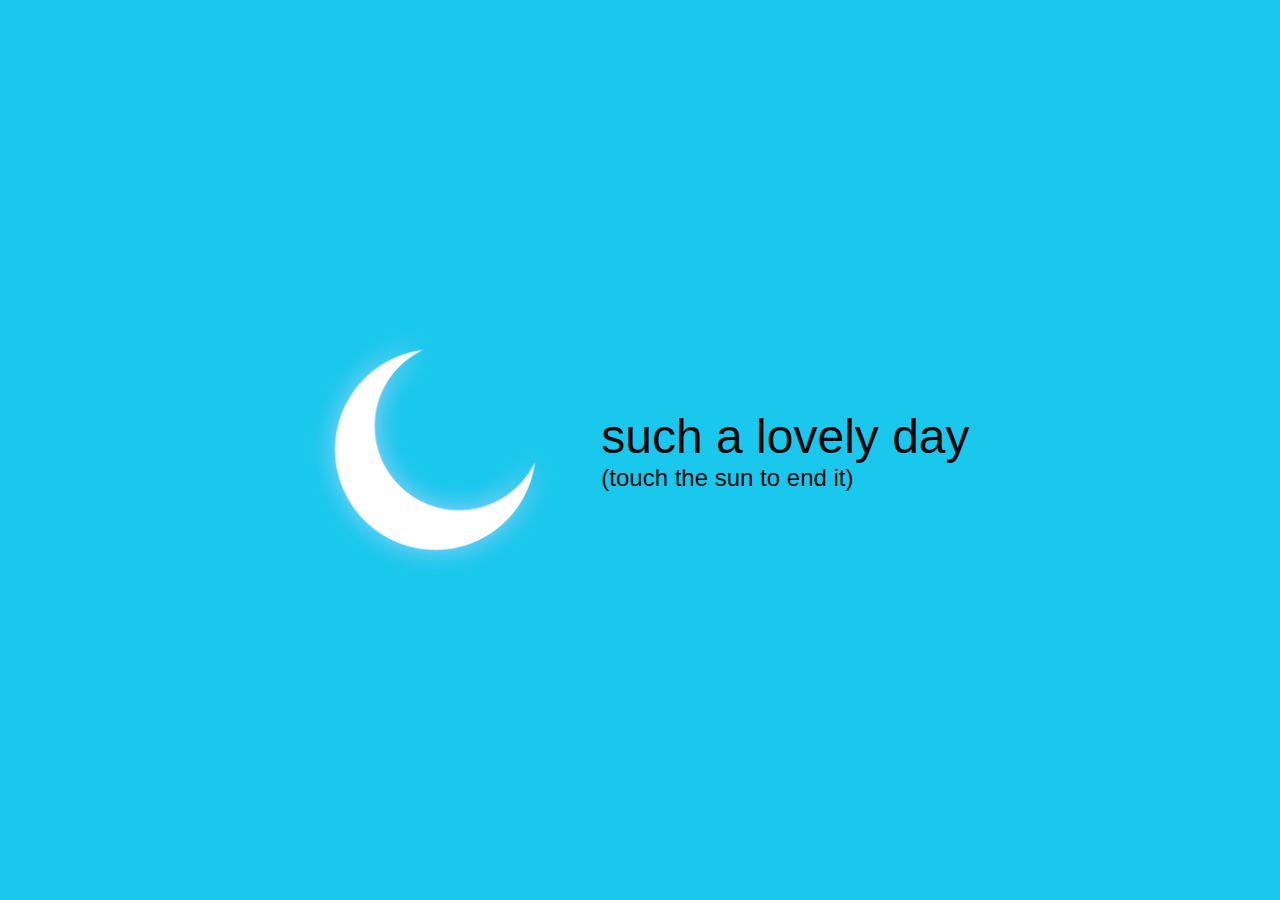
==== index.html @ 99dc9c45 "Updates" ====
<!doctype html><html lang="en"><head><meta charset="UTF-8"/><meta name="viewport" content="width=device-width,initial-scale=1"/><title>Let it be dark</title><link href="index.c5e21f25.css" rel="stylesheet"></head><body><main class="main"><button class="sun sun--js"></button><div class="sun__dark"></div><p class="sun__text sun__text--js">such a lovely day <span class="sun__text sun__text--small">(touch the sun to end it)</span></p></main><script src="index.c5e21f25.js"></script></body></html>
---- index.c5e21f25.css ----
/*! normalize.css v8.0.1 | MIT License | github.com/necolas/normalize.css */html{line-height:1.15;-webkit-text-size-adjust:100%}body{margin:0}main{display:block}h1{font-size:2em;margin:.67em 0}hr{box-sizing:content-box;height:0;overflow:visible}pre{font-family:monospace,monospace;font-size:1em}a{background-color:transparent}abbr[title]{border-bottom:none;text-decoration:underline;text-decoration:underline dotted}b,strong{font-weight:bolder}code,kbd,samp{font-family:monospace,monospace;font-size:1em}small{font-size:80%}sub,sup{font-size:75%;line-height:0;position:relative;vertical-align:baseline}sub{bottom:-.25em}sup{top:-.5em}img{border-style:none}button,input,optgroup,select,textarea{font-family:inherit;font-size:100%;line-height:1.15;margin:0}button,input{overflow:visible}button,select{text-transform:none}[type=button],[type=reset],[type=submit],button{-webkit-appearance:button}[type=button]::-moz-focus-inner,[type=reset]::-moz-focus-inner,[type=submit]::-moz-focus-inner,button::-moz-focus-inner{border-style:none;padding:0}[type=button]:-moz-focusring,[type=reset]:-moz-focusring,[type=submit]:-moz-focusring,button:-moz-focusring{outline:1px dotted ButtonText}fieldset{padding:.35em .75em .625em}legend{box-sizing:border-box;color:inherit;display:table;max-width:100%;padding:0;white-space:normal}progress{vertical-align:baseline}textarea{overflow:auto}[type=checkbox],[type=radio]{box-sizing:border-box;padding:0}[type=number]::-webkit-inner-spin-button,[type=number]::-webkit-outer-spin-button{height:auto}[type=search]{-webkit-appearance:textfield;outline-offset:-2px}[type=search]::-webkit-search-decoration{-webkit-appearance:none}::-webkit-file-upload-button{-webkit-appearance:button;font:inherit}details{display:block}summary{display:list-item}[hidden],template{display:none}:root{--sky:#1ac8ed;--text-color:#090809;--sun:url(img/moon.870fbd0a.png)}*,:after,:before{box-sizing:inherit;text-decoration:none}html{box-sizing:border-box}body{background-color:var(--sky);transition:1s}.main{height:100vh;width:700px;display:flex;justify-content:space-around;align-items:center;margin:auto}.sun{width:250px;height:250px;background-image:var(--sun);background-size:250px 250px;background-color:inherit;background-repeat:no-repeat;border-radius:50%;border:none;outline:none;transition:1s}.sun:hover{cursor:pointer}.sun__text{font-size:48px;font-family:Lucida Sans,Lucida Sans Regular,Geneva,Verdana,sans-serif;color:var(--text-color);transition:1s}.sun__text--small{display:block;font-size:24px}.sun__dark{display:none}
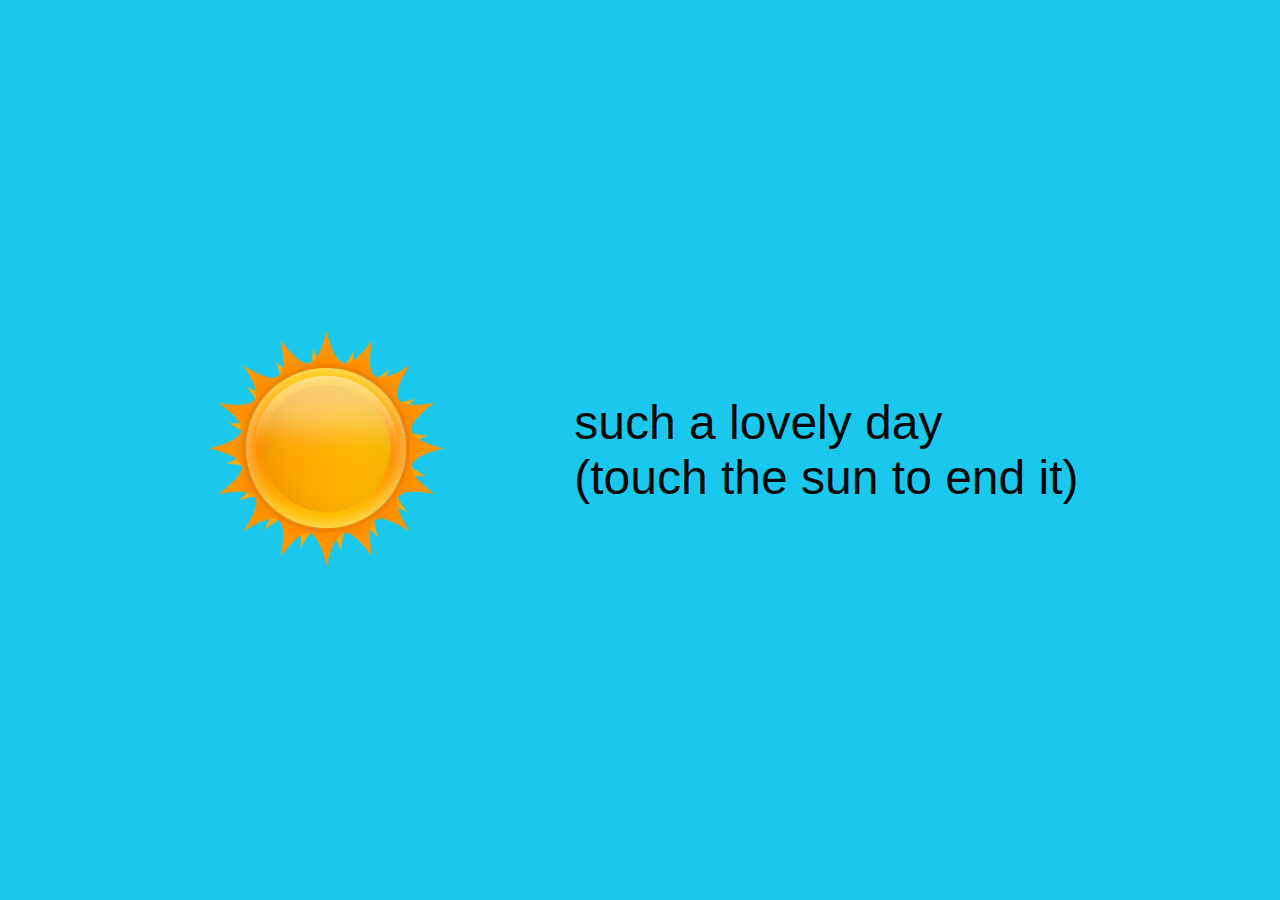
==== commit ca0c0663: "Updates" ====
--- a/index.html
+++ b/index.html
@@ -1 +1 @@
-<!doctype html><html lang="en"><head><meta charset="UTF-8"/><meta name="viewport" content="width=device-width,initial-scale=1"/><title>Let it be dark</title><link href="index.c5e21f25.css" rel="stylesheet"></head><body><main class="main"><button class="sun sun--js"></button><div class="sun__dark"></div><p class="sun__text sun__text--js">such a lovely day <span class="sun__text sun__text--small">(touch the sun to end it)</span></p></main><script src="index.c5e21f25.js"></script></body></html>+<!doctype html><html lang="en"><head><meta charset="UTF-8"/><meta name="viewport" content="width=device-width,initial-scale=1"/><title>Let it be dark</title><link href="index.3d9290f8.css" rel="stylesheet"></head><body><main class="main"><button class="sun sun--js"></button><div class="sun__dark"></div><p class="sun__text sun__text--js">such a lovely day <span class="sun__text sun__text--small">(touch the sun to end it)</span></p></main><script src="index.3d9290f8.js"></script></body></html>--- a/index.3d9290f8.css
+++ b/index.3d9290f8.css
@@ -0,0 +1 @@
+/*! normalize.css v8.0.1 | MIT License | github.com/necolas/normalize.css */html{line-height:1.15;-webkit-text-size-adjust:100%}body{margin:0}main{display:block}h1{font-size:2em;margin:.67em 0}hr{box-sizing:content-box;height:0;overflow:visible}pre{font-family:monospace,monospace;font-size:1em}a{background-color:transparent}abbr[title]{border-bottom:none;text-decoration:underline;text-decoration:underline dotted}b,strong{font-weight:bolder}code,kbd,samp{font-family:monospace,monospace;font-size:1em}small{font-size:80%}sub,sup{font-size:75%;line-height:0;position:relative;vertical-align:baseline}sub{bottom:-.25em}sup{top:-.5em}img{border-style:none}button,input,optgroup,select,textarea{font-family:inherit;font-size:100%;line-height:1.15;margin:0}button,input{overflow:visible}button,select{text-transform:none}[type=button],[type=reset],[type=submit],button{-webkit-appearance:button}[type=button]::-moz-focus-inner,[type=reset]::-moz-focus-inner,[type=submit]::-moz-focus-inner,button::-moz-focus-inner{border-style:none;padding:0}[type=button]:-moz-focusring,[type=reset]:-moz-focusring,[type=submit]:-moz-focusring,button:-moz-focusring{outline:1px dotted ButtonText}fieldset{padding:.35em .75em .625em}legend{box-sizing:border-box;color:inherit;display:table;max-width:100%;padding:0;white-space:normal}progress{vertical-align:baseline}textarea{overflow:auto}[type=checkbox],[type=radio]{box-sizing:border-box;padding:0}[type=number]::-webkit-inner-spin-button,[type=number]::-webkit-outer-spin-button{height:auto}[type=search]{-webkit-appearance:textfield;outline-offset:-2px}[type=search]::-webkit-search-decoration{-webkit-appearance:none}::-webkit-file-upload-button{-webkit-appearance:button;font:inherit}details{display:block}summary{display:list-item}[hidden],template{display:none}:root{--sky:#1ac8ed;--text-color:#090809;--sun:url(img/sun.a370bad4.png)}*,:after,:before{box-sizing:inherit;text-decoration:none}html{box-sizing:border-box}body{background-color:var(--sky);transition:1s}.main{height:100vh;width:100%;display:flex;flex-direction:column;justify-content:space-around;align-items:center}@media screen and (min-width:768px){.main{flex-direction:row;justify-content:space-around;margin:auto;max-width:1000px}}.sun{width:250px;height:250px;background-image:var(--sun);background-size:250px 250px;background-color:inherit;background-repeat:no-repeat;border-radius:50%;border:none;outline:none;transition:1s}.sun:hover{cursor:pointer}.sun__text{font-size:32px;font-family:Lucida Sans,Lucida Sans Regular,Geneva,Verdana,sans-serif;color:var(--text-color);transition:1s}.sun__text--small{display:block;font-size:24px}@media screen and (min-width:768px){.sun__text{font-size:48px}}.sun__dark{display:none}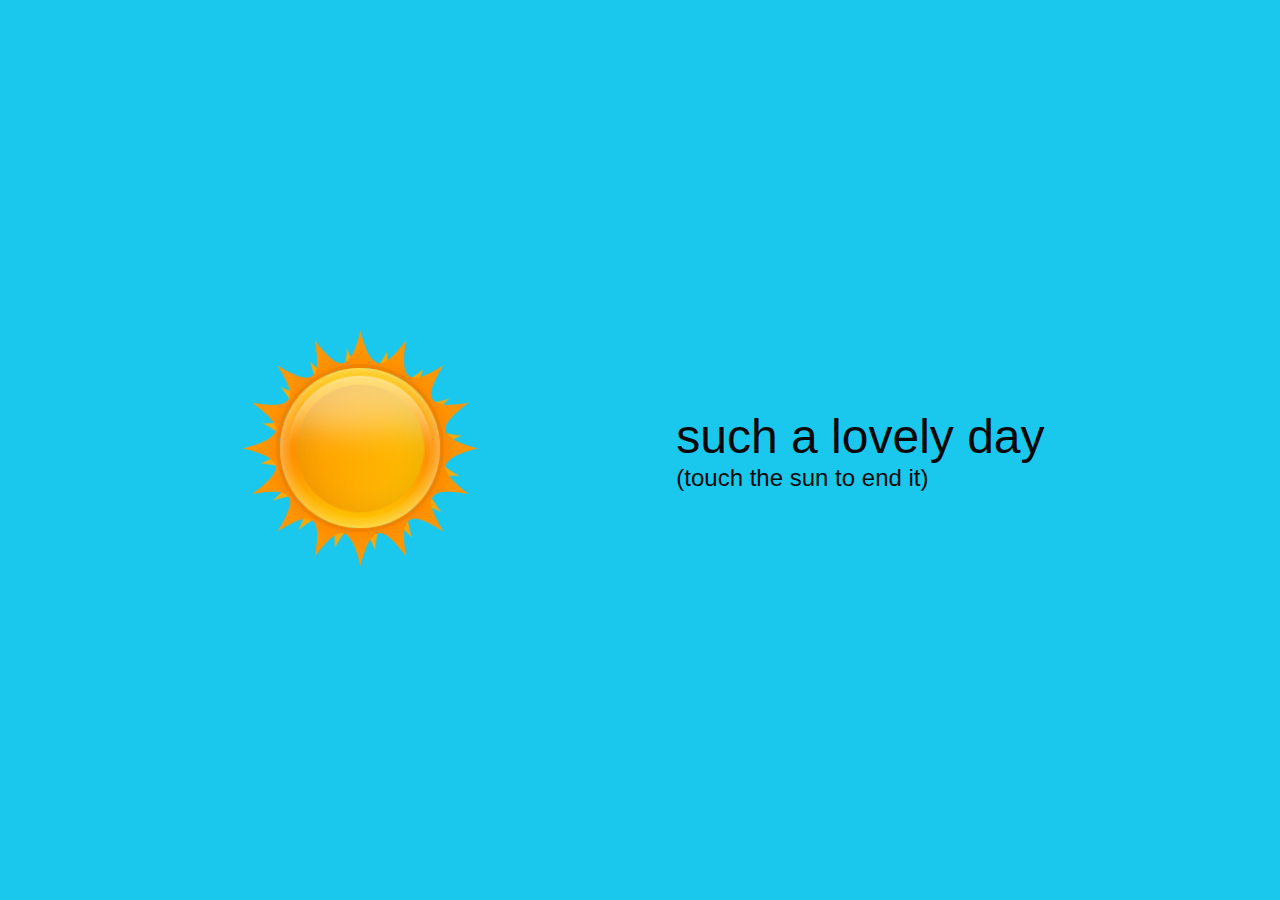
==== commit 886f5b06: "Updates" ====
--- a/index.html
+++ b/index.html
@@ -1 +1 @@
-<!doctype html><html lang="en"><head><meta charset="UTF-8"/><meta name="viewport" content="width=device-width,initial-scale=1"/><title>Let it be dark</title><link href="index.3d9290f8.css" rel="stylesheet"></head><body><main class="main"><button class="sun sun--js"></button><div class="sun__dark"></div><p class="sun__text sun__text--js">such a lovely day <span class="sun__text sun__text--small">(touch the sun to end it)</span></p></main><script src="index.3d9290f8.js"></script></body></html>+<!doctype html><html lang="en"><head><meta charset="UTF-8"/><meta name="viewport" content="width=device-width,initial-scale=1"/><title>Let it be dark</title><link href="index.b108bb24.css" rel="stylesheet"></head><body><main class="main"><button class="sun sun--js"></button><div class="sun__dark"></div><p class="sun__text sun__text--js">such a lovely day <span class="sun__text sun__text--small">(touch the sun to end it)</span></p></main><script src="index.b108bb24.js"></script></body></html>--- a/index.b108bb24.css
+++ b/index.b108bb24.css
@@ -0,0 +1 @@
+/*! normalize.css v8.0.1 | MIT License | github.com/necolas/normalize.css */html{line-height:1.15;-webkit-text-size-adjust:100%}body{margin:0}main{display:block}h1{font-size:2em;margin:.67em 0}hr{box-sizing:content-box;height:0;overflow:visible}pre{font-family:monospace,monospace;font-size:1em}a{background-color:transparent}abbr[title]{border-bottom:none;text-decoration:underline;text-decoration:underline dotted}b,strong{font-weight:bolder}code,kbd,samp{font-family:monospace,monospace;font-size:1em}small{font-size:80%}sub,sup{font-size:75%;line-height:0;position:relative;vertical-align:baseline}sub{bottom:-.25em}sup{top:-.5em}img{border-style:none}button,input,optgroup,select,textarea{font-family:inherit;font-size:100%;line-height:1.15;margin:0}button,input{overflow:visible}button,select{text-transform:none}[type=button],[type=reset],[type=submit],button{-webkit-appearance:button}[type=button]::-moz-focus-inner,[type=reset]::-moz-focus-inner,[type=submit]::-moz-focus-inner,button::-moz-focus-inner{border-style:none;padding:0}[type=button]:-moz-focusring,[type=reset]:-moz-focusring,[type=submit]:-moz-focusring,button:-moz-focusring{outline:1px dotted ButtonText}fieldset{padding:.35em .75em .625em}legend{box-sizing:border-box;color:inherit;display:table;max-width:100%;padding:0;white-space:normal}progress{vertical-align:baseline}textarea{overflow:auto}[type=checkbox],[type=radio]{box-sizing:border-box;padding:0}[type=number]::-webkit-inner-spin-button,[type=number]::-webkit-outer-spin-button{height:auto}[type=search]{-webkit-appearance:textfield;outline-offset:-2px}[type=search]::-webkit-search-decoration{-webkit-appearance:none}::-webkit-file-upload-button{-webkit-appearance:button;font:inherit}details{display:block}summary{display:list-item}[hidden],template{display:none}:root{--sky:#1ac8ed;--text-color:#090809;--sun:url(img/sun.a370bad4.png)}*,:after,:before{box-sizing:inherit;text-decoration:none}html{box-sizing:border-box}body{background-color:var(--sky);transition:1s}.main{height:100vh;width:100%;display:flex;flex-direction:column;justify-content:space-around;align-items:center}@media screen and (min-width:768px){.main{flex-direction:row;justify-content:space-around;margin:auto;max-width:1000px}}.sun{width:250px;height:250px;background-image:var(--sun);background-size:250px 250px;background-color:inherit;background-repeat:no-repeat;border-radius:50%;border:none;outline:none;transition:1s}.sun:hover{cursor:pointer}.sun__text{font-size:32px;font-family:Lucida Sans,Lucida Sans Regular,Geneva,Verdana,sans-serif;color:var(--text-color);transition:1s}@media screen and (min-width:768px){.sun__text{font-size:48px}}.sun__text--small{display:block;font-size:24px}.sun__dark{display:none}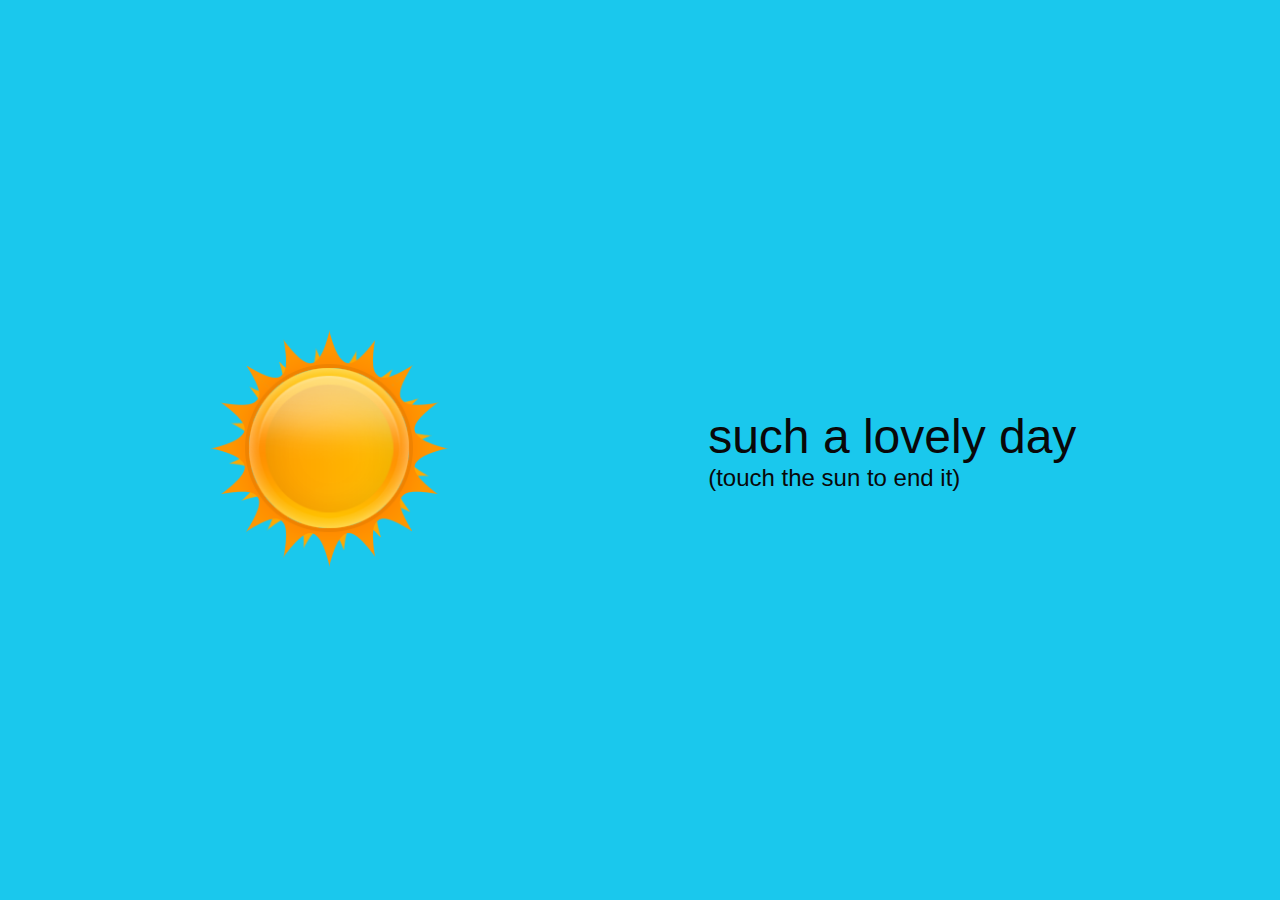
==== commit a3431eec: "Updates" ====
--- a/index.html
+++ b/index.html
@@ -1 +1 @@
-<!doctype html><html lang="en"><head><meta charset="UTF-8"/><meta name="viewport" content="width=device-width,initial-scale=1"/><title>Let it be dark</title><link href="index.b108bb24.css" rel="stylesheet"></head><body><main class="main"><button class="sun sun--js"></button><div class="sun__dark"></div><p class="sun__text sun__text--js">such a lovely day <span class="sun__text sun__text--small">(touch the sun to end it)</span></p></main><script src="index.b108bb24.js"></script></body></html>+<!doctype html><html lang="en"><head><meta charset="UTF-8"/><meta name="viewport" content="width=device-width,initial-scale=1"/><title>Let it be dark</title><link href="index.59d5dc2d.css" rel="stylesheet"></head><body><main class="main"><button class="sun sun--js"></button><div class="sun__dark"></div><p class="sun__text sun__text--js">such a lovely day <span class="sun__text sun__text--small">(touch the sun to end it)</span></p></main><script src="index.59d5dc2d.js"></script></body></html>--- a/index.59d5dc2d.css
+++ b/index.59d5dc2d.css
@@ -0,0 +1 @@
+/*! normalize.css v8.0.1 | MIT License | github.com/necolas/normalize.css */html{line-height:1.15;-webkit-text-size-adjust:100%}body{margin:0}main{display:block}h1{font-size:2em;margin:.67em 0}hr{box-sizing:content-box;height:0;overflow:visible}pre{font-family:monospace,monospace;font-size:1em}a{background-color:transparent}abbr[title]{border-bottom:none;text-decoration:underline;text-decoration:underline dotted}b,strong{font-weight:bolder}code,kbd,samp{font-family:monospace,monospace;font-size:1em}small{font-size:80%}sub,sup{font-size:75%;line-height:0;position:relative;vertical-align:baseline}sub{bottom:-.25em}sup{top:-.5em}img{border-style:none}button,input,optgroup,select,textarea{font-family:inherit;font-size:100%;line-height:1.15;margin:0}button,input{overflow:visible}button,select{text-transform:none}[type=button],[type=reset],[type=submit],button{-webkit-appearance:button}[type=button]::-moz-focus-inner,[type=reset]::-moz-focus-inner,[type=submit]::-moz-focus-inner,button::-moz-focus-inner{border-style:none;padding:0}[type=button]:-moz-focusring,[type=reset]:-moz-focusring,[type=submit]:-moz-focusring,button:-moz-focusring{outline:1px dotted ButtonText}fieldset{padding:.35em .75em .625em}legend{box-sizing:border-box;color:inherit;display:table;max-width:100%;padding:0;white-space:normal}progress{vertical-align:baseline}textarea{overflow:auto}[type=checkbox],[type=radio]{box-sizing:border-box;padding:0}[type=number]::-webkit-inner-spin-button,[type=number]::-webkit-outer-spin-button{height:auto}[type=search]{-webkit-appearance:textfield;outline-offset:-2px}[type=search]::-webkit-search-decoration{-webkit-appearance:none}::-webkit-file-upload-button{-webkit-appearance:button;font:inherit}details{display:block}summary{display:list-item}[hidden],template{display:none}:root{--sky:#1ac8ed;--text-color:#090809;--sun:url(img/sun.a370bad4.png)}*,:after,:before{box-sizing:inherit;text-decoration:none}html{box-sizing:border-box}body{background-color:var(--sky);transition:1s}.main{height:100vh;width:100%;display:flex;flex-direction:column;justify-content:space-around;align-items:center}@media screen and (min-width:768px){.main{flex-direction:row;justify-content:space-around;margin:auto;max-width:1000px}}.sun{width:250px;height:250px;background-image:var(--sun);background-size:250px 250px;background-color:inherit;background-repeat:no-repeat;border:none;outline:none;transition:1s}.sun:hover{cursor:pointer}.sun__text{font-size:32px;font-family:Lucida Sans,Verdana,sans-serif;color:var(--text-color);transition:1s}@media screen and (min-width:768px){.sun__text{font-size:48px}}.sun__text--small{display:block;font-size:24px}